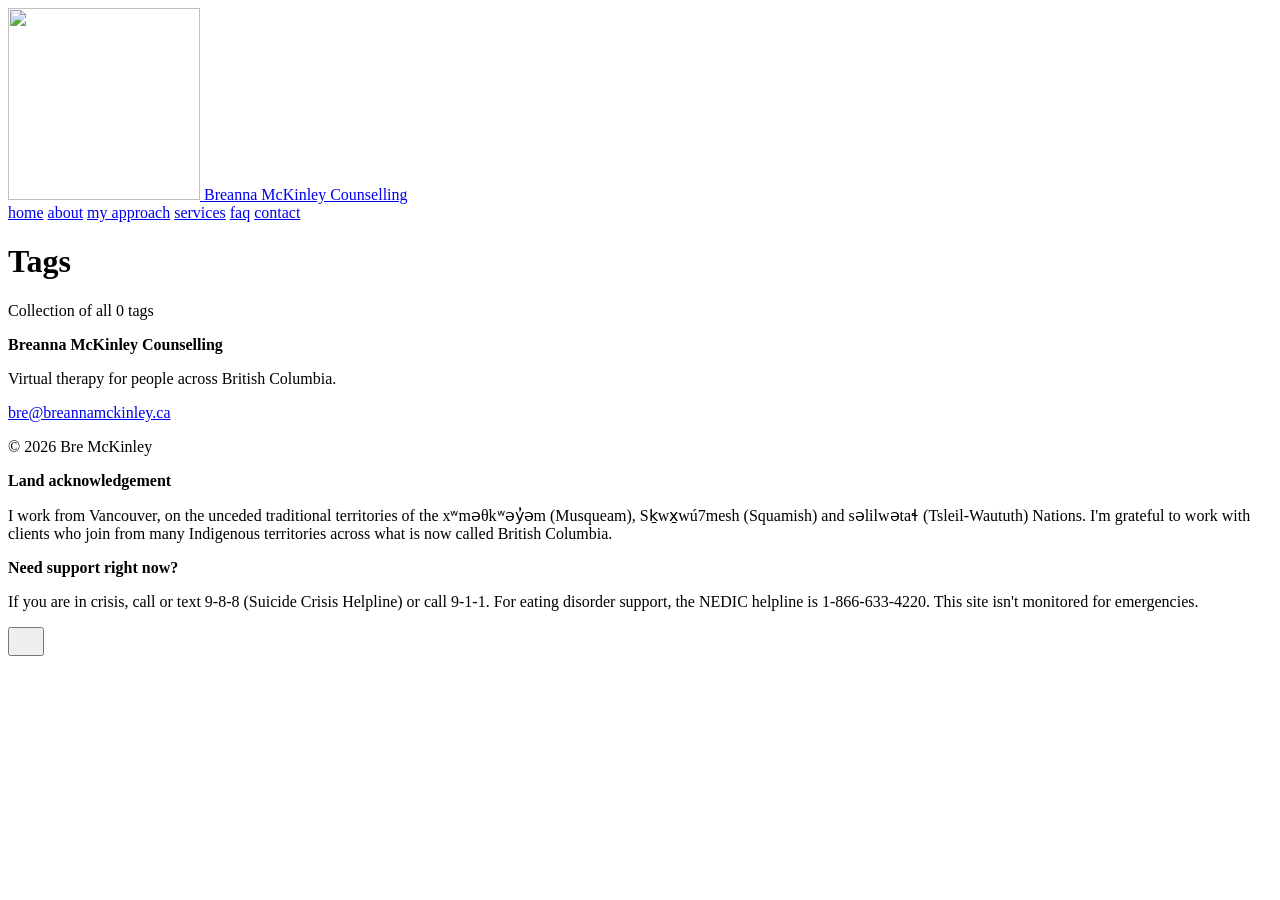
==== tags/index.html @ 5b0b9d32 "Updated from Publii" ====
<!DOCTYPE html><html lang="en-gb"><head><meta charset="utf-8"><meta http-equiv="X-UA-Compatible" content="IE=edge"><meta name="viewport" content="width=device-width,initial-scale=1"><title>All tags - Breanna McKinley Counselling</title><meta name="robots" content="noindex, follow"><meta name="generator" content="Publii Open-Source CMS for Static Site"><link rel="alternate" type="application/atom+xml" href="https://breannamckinley.ca/feed.xml" title="Breanna McKinley Counselling - RSS"><link rel="alternate" type="application/json" href="https://breannamckinley.ca/feed.json" title="Breanna McKinley Counselling - JSON"><meta property="og:title" content="Breanna McKinley Counselling"><meta property="og:site_name" content="Breanna McKinley Counselling"><meta property="og:description" content=""><meta property="og:url" content="https://breannamckinley.ca/tags/"><meta property="og:type" content="website"><link rel="stylesheet" href="https://breannamckinley.ca/assets/css/style.css?v&#x3D;a0ba884548820066dfadd8416036abba"><link rel="stylesheet" href="https://breannamckinley.ca/assets/css/bmc.css"><link rel="icon" type="image/png" sizes="32x32" href="https://breannamckinley.ca/assets/images/favicon-32.png"><link rel="apple-touch-icon" href="https://breannamckinley.ca/assets/images/apple-touch-icon.png"><script type="application/ld+json">{"@context":"http://schema.org","@type":"Organization","name":"Breanna McKinley Counselling","url":"https://breannamckinley.ca/"}</script><noscript><style>img[loading] {
                    opacity: 1;
                }</style></noscript></head><body class="tags-template"><header class="bmc-nav js-bmc-nav"><div class="bmc-nav__inner"><a class="bmc-nav__brand" href="#top"><img class="bmc-nav__mark" src="https://breannamckinley.ca/assets/images/flower-gold.png" width="192" height="192" alt=""> <span>Breanna McKinley Counselling</span></a><nav class="bmc-nav__links" aria-label="Main"><a href="#top" data-sec="top">home</a> <a href="#about" data-sec="about">about</a> <a href="#approach" data-sec="approach">my approach</a> <a href="#services" data-sec="services">services</a> <a href="#faq" data-sec="faq">faq</a> <a href="#contact" data-sec="contact">contact</a></nav></div></header><script>(function(){
   var nav=document.querySelector('.js-bmc-nav');
   var links=[].slice.call(nav.querySelectorAll('[data-sec]'));
   function onScroll(){
      nav.classList.toggle('is-scrolled', window.scrollY > 40);
      var current='top', y=window.scrollY+window.innerHeight*0.35;
      links.forEach(function(a){ var el=document.getElementById(a.dataset.sec); if(el && el.offsetTop<=y) current=a.dataset.sec; });
      if(window.innerHeight+window.scrollY>=document.body.scrollHeight-4) current='contact';
      links.forEach(function(a){ a.classList.toggle('is-active', a.dataset.sec===current); });
   }
   window.addEventListener('scroll', onScroll, {passive:true});
   window.addEventListener('load', onScroll);
   document.addEventListener('DOMContentLoaded', onScroll);
})();</script><main class="page page--tags"><div class="hero hero--noimage"><header class="hero__content"><div class="wrapper"><h1>Tags</h1><p class="page__desc">Collection of all 0 tags</p></div></header></div><div class="wrapper"><ul class="feed feed--grid"></ul></div></main><footer class="footer"><div class="wrapper"><div class="bmc-footer"><div><strong>Breanna McKinley Counselling</strong><p>Virtual therapy for people across British Columbia.</p><p><a href="mailto:bre@breannamckinley.ca">bre@breannamckinley.ca</a></p><p>&copy; 2026 Bre McKinley</p></div><div class="bmc-footer__land"><strong>Land acknowledgement</strong><p>I work from Vancouver, on the unceded traditional territories of the xʷməθkʷəy̓əm (Musqueam), Sḵwx̱wú7mesh (Squamish) and səlilwətaɬ (Tsleil-Waututh) Nations. I'm grateful to work with clients who join from many Indigenous territories across what is now called British Columbia.</p></div><div class="bmc-footer__crisis"><strong>Need support right now?</strong><p>If you are in crisis, call or text 9-8-8 (Suicide Crisis Helpline) or call 9-1-1. For eating disorder support, the NEDIC helpline is 1-866-633-4220. This site isn't monitored for emergencies.</p></div></div><button id="backToTop" class="footer__bttop" aria-label="Back to top" title="Back to top"><svg width="20" height="20"><use xlink:href="https://breannamckinley.ca/assets/svg/svg-map.svg#toparrow"/></svg></button></div></footer><script defer="defer" src="https://breannamckinley.ca/assets/js/scripts.min.js?v&#x3D;dafec4f87fead6718cb125f0b0fc8441"></script><script>window.publiiThemeMenuConfig={mobileMenuMode:'sidebar',animationSpeed:300,submenuWidth: 'auto',doubleClickTime:500,mobileMenuExpandableSubmenus:true,relatedContainerForOverlayMenuSelector:'.top'};</script><script>var images = document.querySelectorAll('img[loading]');
        for (var i = 0; i < images.length; i++) {
            if (images[i].complete) {
                images[i].classList.add('is-loaded');
            } else {
                images[i].addEventListener('load', function () {
                    this.classList.add('is-loaded');
                }, false);
            }
        }</script></body></html>
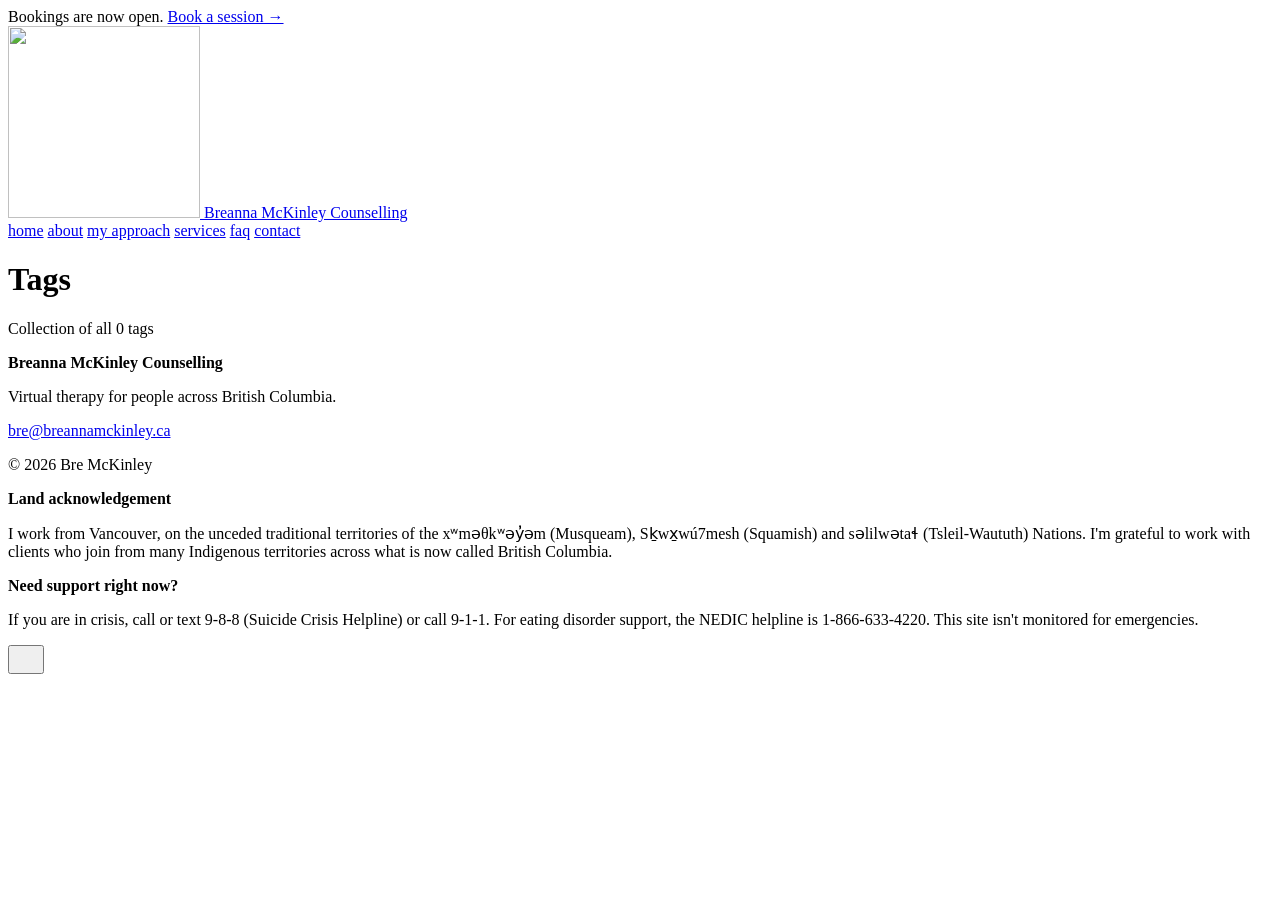
==== commit 39035419: "Updated from Publii" ====
--- a/tags/index.html
+++ b/tags/index.html
@@ -1,6 +1,6 @@
-<!DOCTYPE html><html lang="en-gb"><head><meta charset="utf-8"><meta http-equiv="X-UA-Compatible" content="IE=edge"><meta name="viewport" content="width=device-width,initial-scale=1"><title>All tags - Breanna McKinley Counselling</title><meta name="robots" content="noindex, follow"><meta name="generator" content="Publii Open-Source CMS for Static Site"><link rel="alternate" type="application/atom+xml" href="https://breannamckinley.ca/feed.xml" title="Breanna McKinley Counselling - RSS"><link rel="alternate" type="application/json" href="https://breannamckinley.ca/feed.json" title="Breanna McKinley Counselling - JSON"><meta property="og:title" content="Breanna McKinley Counselling"><meta property="og:site_name" content="Breanna McKinley Counselling"><meta property="og:description" content=""><meta property="og:url" content="https://breannamckinley.ca/tags/"><meta property="og:type" content="website"><link rel="stylesheet" href="https://breannamckinley.ca/assets/css/style.css?v&#x3D;a0ba884548820066dfadd8416036abba"><link rel="stylesheet" href="https://breannamckinley.ca/assets/css/bmc.css"><link rel="icon" type="image/png" sizes="32x32" href="https://breannamckinley.ca/assets/images/favicon-32.png"><link rel="apple-touch-icon" href="https://breannamckinley.ca/assets/images/apple-touch-icon.png"><script type="application/ld+json">{"@context":"http://schema.org","@type":"Organization","name":"Breanna McKinley Counselling","url":"https://breannamckinley.ca/"}</script><noscript><style>img[loading] {
+<!DOCTYPE html><html lang="en-gb"><head><meta charset="utf-8"><meta http-equiv="X-UA-Compatible" content="IE=edge"><meta name="viewport" content="width=device-width,initial-scale=1"><title>All tags - Breanna McKinley Counselling</title><meta name="robots" content="noindex, follow"><meta name="generator" content="Publii Open-Source CMS for Static Site"><link rel="alternate" type="application/atom+xml" href="https://breannamckinley.ca/feed.xml" title="Breanna McKinley Counselling - RSS"><link rel="alternate" type="application/json" href="https://breannamckinley.ca/feed.json" title="Breanna McKinley Counselling - JSON"><meta property="og:title" content="Breanna McKinley Counselling"><meta property="og:site_name" content="Breanna McKinley Counselling"><meta property="og:description" content=""><meta property="og:url" content="https://breannamckinley.ca/tags/"><meta property="og:type" content="website"><link rel="stylesheet" href="https://breannamckinley.ca/assets/css/style.css?v&#x3D;a0ba884548820066dfadd8416036abba"><link rel="stylesheet" href="https://breannamckinley.ca/assets/css/bmc.css"><link rel="icon" type="image/png" sizes="32x32" href="https://breannamckinley.ca/assets/images/favicon-32.png"><link rel="apple-touch-icon" href="https://breannamckinley.ca/assets/images/apple-touch-icon.png"><script type="application/ld+json">{"@context":"http://schema.org","@type":"Organization","name":"Breanna McKinley Counselling","url":"https://breannamckinley.ca/"}</script><meta name="robots" content="noindex, follow"><noscript><style>img[loading] {
                     opacity: 1;
-                }</style></noscript></head><body class="tags-template"><header class="bmc-nav js-bmc-nav"><div class="bmc-nav__inner"><a class="bmc-nav__brand" href="#top"><img class="bmc-nav__mark" src="https://breannamckinley.ca/assets/images/flower-gold.png" width="192" height="192" alt=""> <span>Breanna McKinley Counselling</span></a><nav class="bmc-nav__links" aria-label="Main"><a href="#top" data-sec="top">home</a> <a href="#about" data-sec="about">about</a> <a href="#approach" data-sec="approach">my approach</a> <a href="#services" data-sec="services">services</a> <a href="#faq" data-sec="faq">faq</a> <a href="#contact" data-sec="contact">contact</a></nav></div></header><script>(function(){
+                }</style></noscript></head><body class="tags-template"><header class="bmc-nav js-bmc-nav"><div class="bmc-announce">Bookings are now open. <a href="https://breannamckinleycounselling.janeapp.com" target="_blank" rel="noopener">Book a session →</a></div><div class="bmc-nav__inner"><a class="bmc-nav__brand" href="#top"><img class="bmc-nav__mark" src="https://breannamckinley.ca/assets/images/flower-gold.png" width="192" height="192" alt=""> <span>Breanna McKinley Counselling</span></a><nav class="bmc-nav__links" aria-label="Main"><a href="#top" data-sec="top">home</a> <a href="#about" data-sec="about">about</a> <a href="#approach" data-sec="approach">my approach</a> <a href="#services" data-sec="services">services</a> <a href="#faq" data-sec="faq">faq</a> <a href="#contact" data-sec="contact">contact</a></nav></div></header><script>(function(){
    var nav=document.querySelector('.js-bmc-nav');
    var links=[].slice.call(nav.querySelectorAll('[data-sec]'));
    function onScroll(){
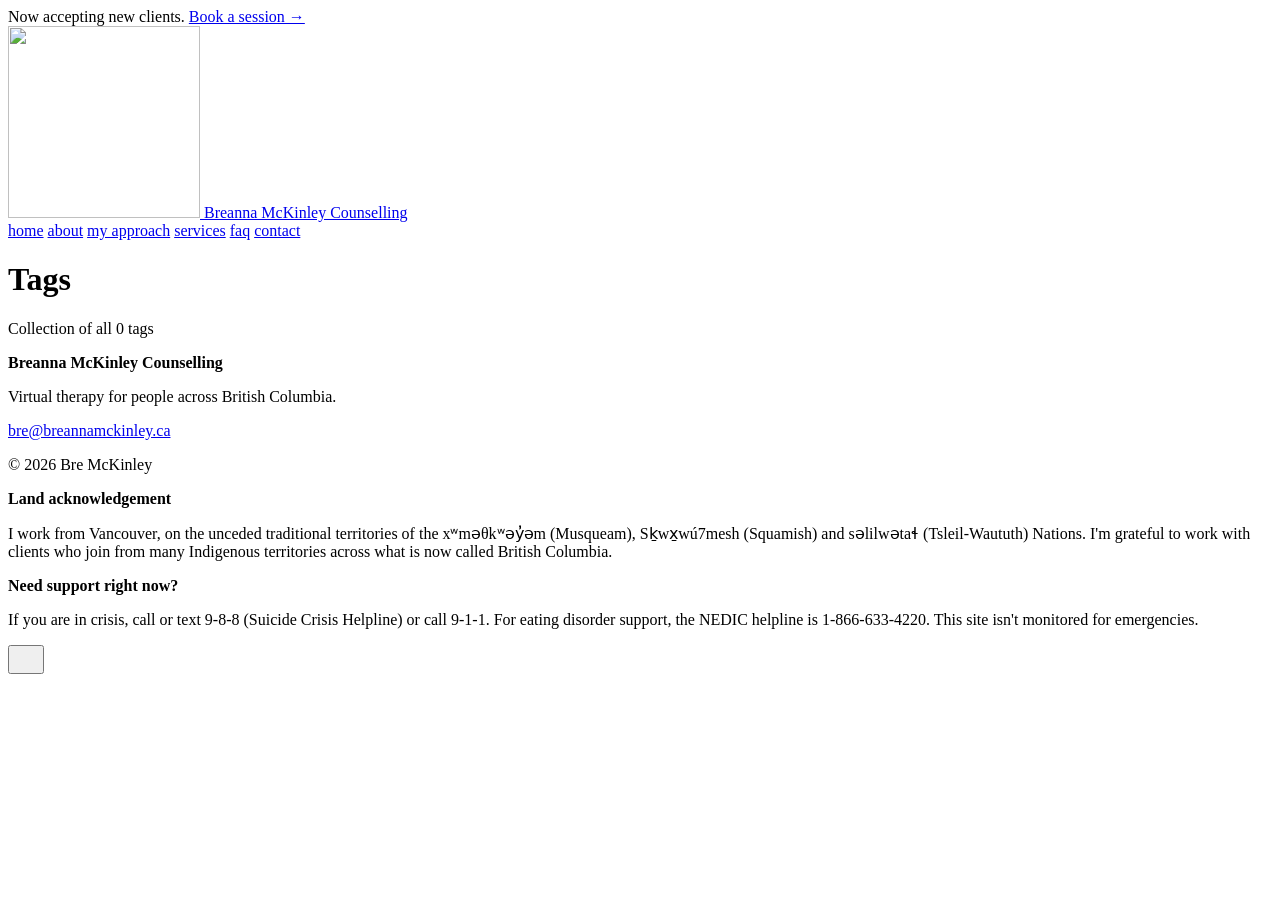
==== commit a654bdf6: "Updated from Publii" ====
--- a/tags/index.html
+++ b/tags/index.html
@@ -1,6 +1,6 @@
 <!DOCTYPE html><html lang="en-gb"><head><meta charset="utf-8"><meta http-equiv="X-UA-Compatible" content="IE=edge"><meta name="viewport" content="width=device-width,initial-scale=1"><title>All tags - Breanna McKinley Counselling</title><meta name="robots" content="noindex, follow"><meta name="generator" content="Publii Open-Source CMS for Static Site"><link rel="alternate" type="application/atom+xml" href="https://breannamckinley.ca/feed.xml" title="Breanna McKinley Counselling - RSS"><link rel="alternate" type="application/json" href="https://breannamckinley.ca/feed.json" title="Breanna McKinley Counselling - JSON"><meta property="og:title" content="Breanna McKinley Counselling"><meta property="og:site_name" content="Breanna McKinley Counselling"><meta property="og:description" content=""><meta property="og:url" content="https://breannamckinley.ca/tags/"><meta property="og:type" content="website"><link rel="stylesheet" href="https://breannamckinley.ca/assets/css/style.css?v&#x3D;a0ba884548820066dfadd8416036abba"><link rel="stylesheet" href="https://breannamckinley.ca/assets/css/bmc.css"><link rel="icon" type="image/png" sizes="32x32" href="https://breannamckinley.ca/assets/images/favicon-32.png"><link rel="apple-touch-icon" href="https://breannamckinley.ca/assets/images/apple-touch-icon.png"><script type="application/ld+json">{"@context":"http://schema.org","@type":"Organization","name":"Breanna McKinley Counselling","url":"https://breannamckinley.ca/"}</script><meta name="robots" content="noindex, follow"><noscript><style>img[loading] {
                     opacity: 1;
-                }</style></noscript></head><body class="tags-template"><header class="bmc-nav js-bmc-nav"><div class="bmc-announce">Bookings are now open. <a href="https://breannamckinleycounselling.janeapp.com" target="_blank" rel="noopener">Book a session →</a></div><div class="bmc-nav__inner"><a class="bmc-nav__brand" href="#top"><img class="bmc-nav__mark" src="https://breannamckinley.ca/assets/images/flower-gold.png" width="192" height="192" alt=""> <span>Breanna McKinley Counselling</span></a><nav class="bmc-nav__links" aria-label="Main"><a href="#top" data-sec="top">home</a> <a href="#about" data-sec="about">about</a> <a href="#approach" data-sec="approach">my approach</a> <a href="#services" data-sec="services">services</a> <a href="#faq" data-sec="faq">faq</a> <a href="#contact" data-sec="contact">contact</a></nav></div></header><script>(function(){
+                }</style></noscript></head><body class="tags-template"><header class="bmc-nav js-bmc-nav"><div class="bmc-announce">Now accepting new clients. <a href="https://breannamckinleycounselling.janeapp.com" target="_blank" rel="noopener">Book a session →</a></div><div class="bmc-nav__inner"><a class="bmc-nav__brand" href="#top"><img class="bmc-nav__mark" src="https://breannamckinley.ca/assets/images/flower-gold.png" width="192" height="192" alt=""> <span>Breanna McKinley Counselling</span></a><nav class="bmc-nav__links" aria-label="Main"><a href="#top" data-sec="top">home</a> <a href="#about" data-sec="about">about</a> <a href="#approach" data-sec="approach">my approach</a> <a href="#services" data-sec="services">services</a> <a href="#faq" data-sec="faq">faq</a> <a href="#contact" data-sec="contact">contact</a></nav></div></header><script>(function(){
    var nav=document.querySelector('.js-bmc-nav');
    var links=[].slice.call(nav.querySelectorAll('[data-sec]'));
    function onScroll(){
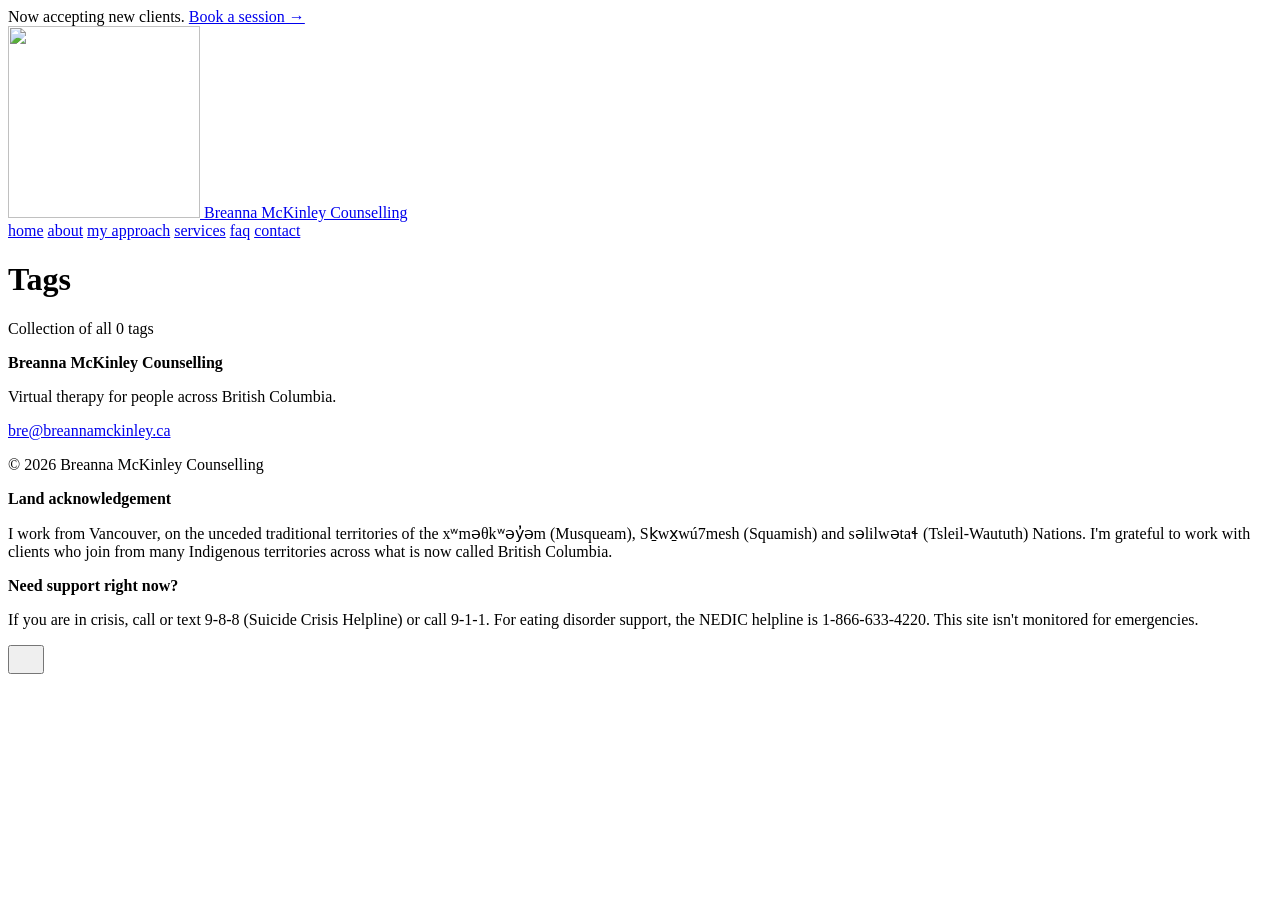
==== commit 1b593635: "Updated from Publii" ====
--- a/tags/index.html
+++ b/tags/index.html
@@ -1,4 +1,4 @@
-<!DOCTYPE html><html lang="en-gb"><head><meta charset="utf-8"><meta http-equiv="X-UA-Compatible" content="IE=edge"><meta name="viewport" content="width=device-width,initial-scale=1"><title>All tags - Breanna McKinley Counselling</title><meta name="robots" content="noindex, follow"><meta name="generator" content="Publii Open-Source CMS for Static Site"><link rel="alternate" type="application/atom+xml" href="https://breannamckinley.ca/feed.xml" title="Breanna McKinley Counselling - RSS"><link rel="alternate" type="application/json" href="https://breannamckinley.ca/feed.json" title="Breanna McKinley Counselling - JSON"><meta property="og:title" content="Breanna McKinley Counselling"><meta property="og:site_name" content="Breanna McKinley Counselling"><meta property="og:description" content=""><meta property="og:url" content="https://breannamckinley.ca/tags/"><meta property="og:type" content="website"><link rel="stylesheet" href="https://breannamckinley.ca/assets/css/style.css?v&#x3D;a0ba884548820066dfadd8416036abba"><link rel="stylesheet" href="https://breannamckinley.ca/assets/css/bmc.css"><link rel="icon" type="image/png" sizes="32x32" href="https://breannamckinley.ca/assets/images/favicon-32.png"><link rel="apple-touch-icon" href="https://breannamckinley.ca/assets/images/apple-touch-icon.png"><script type="application/ld+json">{"@context":"http://schema.org","@type":"Organization","name":"Breanna McKinley Counselling","url":"https://breannamckinley.ca/"}</script><meta name="robots" content="noindex, follow"><noscript><style>img[loading] {
+<!DOCTYPE html><html lang="en-gb"><head><meta charset="utf-8"><meta http-equiv="X-UA-Compatible" content="IE=edge"><meta name="viewport" content="width=device-width,initial-scale=1"><title>All tags - Breanna McKinley Counselling</title><meta name="robots" content="noindex, follow"><meta name="generator" content="Publii Open-Source CMS for Static Site"><link rel="alternate" type="application/atom+xml" href="https://breannamckinley.ca/feed.xml" title="Breanna McKinley Counselling - RSS"><link rel="alternate" type="application/json" href="https://breannamckinley.ca/feed.json" title="Breanna McKinley Counselling - JSON"><meta property="og:title" content="Breanna McKinley Counselling"><meta property="og:site_name" content="Breanna McKinley Counselling"><meta property="og:description" content=""><meta property="og:url" content="https://breannamckinley.ca/tags/"><meta property="og:type" content="website"><link rel="stylesheet" href="https://breannamckinley.ca/assets/css/style.css?v&#x3D;a0ba884548820066dfadd8416036abba"><link rel="stylesheet" href="https://breannamckinley.ca/assets/css/bmc.css?v=65"><link rel="icon" type="image/png" sizes="32x32" href="https://breannamckinley.ca/assets/images/favicon-32.png"><link rel="apple-touch-icon" href="https://breannamckinley.ca/assets/images/apple-touch-icon.png"><script type="application/ld+json">{"@context":"http://schema.org","@type":"Organization","name":"Breanna McKinley Counselling","url":"https://breannamckinley.ca/"}</script><meta name="robots" content="noindex, follow"><noscript><style>img[loading] {
                     opacity: 1;
                 }</style></noscript></head><body class="tags-template"><header class="bmc-nav js-bmc-nav"><div class="bmc-announce">Now accepting new clients. <a href="https://breannamckinleycounselling.janeapp.com" target="_blank" rel="noopener">Book a session →</a></div><div class="bmc-nav__inner"><a class="bmc-nav__brand" href="#top"><img class="bmc-nav__mark" src="https://breannamckinley.ca/assets/images/flower-gold.png" width="192" height="192" alt=""> <span>Breanna McKinley Counselling</span></a><nav class="bmc-nav__links" aria-label="Main"><a href="#top" data-sec="top">home</a> <a href="#about" data-sec="about">about</a> <a href="#approach" data-sec="approach">my approach</a> <a href="#services" data-sec="services">services</a> <a href="#faq" data-sec="faq">faq</a> <a href="#contact" data-sec="contact">contact</a></nav></div></header><script>(function(){
    var nav=document.querySelector('.js-bmc-nav');
@@ -13,7 +13,7 @@
    window.addEventListener('scroll', onScroll, {passive:true});
    window.addEventListener('load', onScroll);
    document.addEventListener('DOMContentLoaded', onScroll);
-})();</script><main class="page page--tags"><div class="hero hero--noimage"><header class="hero__content"><div class="wrapper"><h1>Tags</h1><p class="page__desc">Collection of all 0 tags</p></div></header></div><div class="wrapper"><ul class="feed feed--grid"></ul></div></main><footer class="footer"><div class="wrapper"><div class="bmc-footer"><div><strong>Breanna McKinley Counselling</strong><p>Virtual therapy for people across British Columbia.</p><p><a href="mailto:bre@breannamckinley.ca">bre@breannamckinley.ca</a></p><p>&copy; 2026 Bre McKinley</p></div><div class="bmc-footer__land"><strong>Land acknowledgement</strong><p>I work from Vancouver, on the unceded traditional territories of the xʷməθkʷəy̓əm (Musqueam), Sḵwx̱wú7mesh (Squamish) and səlilwətaɬ (Tsleil-Waututh) Nations. I'm grateful to work with clients who join from many Indigenous territories across what is now called British Columbia.</p></div><div class="bmc-footer__crisis"><strong>Need support right now?</strong><p>If you are in crisis, call or text 9-8-8 (Suicide Crisis Helpline) or call 9-1-1. For eating disorder support, the NEDIC helpline is 1-866-633-4220. This site isn't monitored for emergencies.</p></div></div><button id="backToTop" class="footer__bttop" aria-label="Back to top" title="Back to top"><svg width="20" height="20"><use xlink:href="https://breannamckinley.ca/assets/svg/svg-map.svg#toparrow"/></svg></button></div></footer><script defer="defer" src="https://breannamckinley.ca/assets/js/scripts.min.js?v&#x3D;dafec4f87fead6718cb125f0b0fc8441"></script><script>window.publiiThemeMenuConfig={mobileMenuMode:'sidebar',animationSpeed:300,submenuWidth: 'auto',doubleClickTime:500,mobileMenuExpandableSubmenus:true,relatedContainerForOverlayMenuSelector:'.top'};</script><script>var images = document.querySelectorAll('img[loading]');
+})();</script><main class="page page--tags"><div class="hero hero--noimage"><header class="hero__content"><div class="wrapper"><h1>Tags</h1><p class="page__desc">Collection of all 0 tags</p></div></header></div><div class="wrapper"><ul class="feed feed--grid"></ul></div></main><footer class="footer"><div class="wrapper"><div class="bmc-footer"><div><strong>Breanna McKinley Counselling</strong><p>Virtual therapy for people across British Columbia.</p><p><a href="mailto:bre@breannamckinley.ca">bre@breannamckinley.ca</a></p><p>&copy; 2026 Breanna McKinley Counselling</p></div><div class="bmc-footer__land"><strong>Land acknowledgement</strong><p>I work from Vancouver, on the unceded traditional territories of the xʷməθkʷəy̓əm (Musqueam), Sḵwx̱wú7mesh (Squamish) and səlilwətaɬ (Tsleil-Waututh) Nations. I'm grateful to work with clients who join from many Indigenous territories across what is now called British Columbia.</p></div><div class="bmc-footer__crisis"><strong>Need support right now?</strong><p>If you are in crisis, call or text 9-8-8 (Suicide Crisis Helpline) or call 9-1-1. For eating disorder support, the NEDIC helpline is 1-866-633-4220. This site isn't monitored for emergencies.</p></div></div><button id="backToTop" class="footer__bttop" aria-label="Back to top" title="Back to top"><svg width="20" height="20"><use xlink:href="https://breannamckinley.ca/assets/svg/svg-map.svg#toparrow"/></svg></button></div></footer><script defer="defer" src="https://breannamckinley.ca/assets/js/scripts.min.js?v&#x3D;dafec4f87fead6718cb125f0b0fc8441"></script><script>window.publiiThemeMenuConfig={mobileMenuMode:'sidebar',animationSpeed:300,submenuWidth: 'auto',doubleClickTime:500,mobileMenuExpandableSubmenus:true,relatedContainerForOverlayMenuSelector:'.top'};</script><script>var images = document.querySelectorAll('img[loading]');
         for (var i = 0; i < images.length; i++) {
             if (images[i].complete) {
                 images[i].classList.add('is-loaded');
